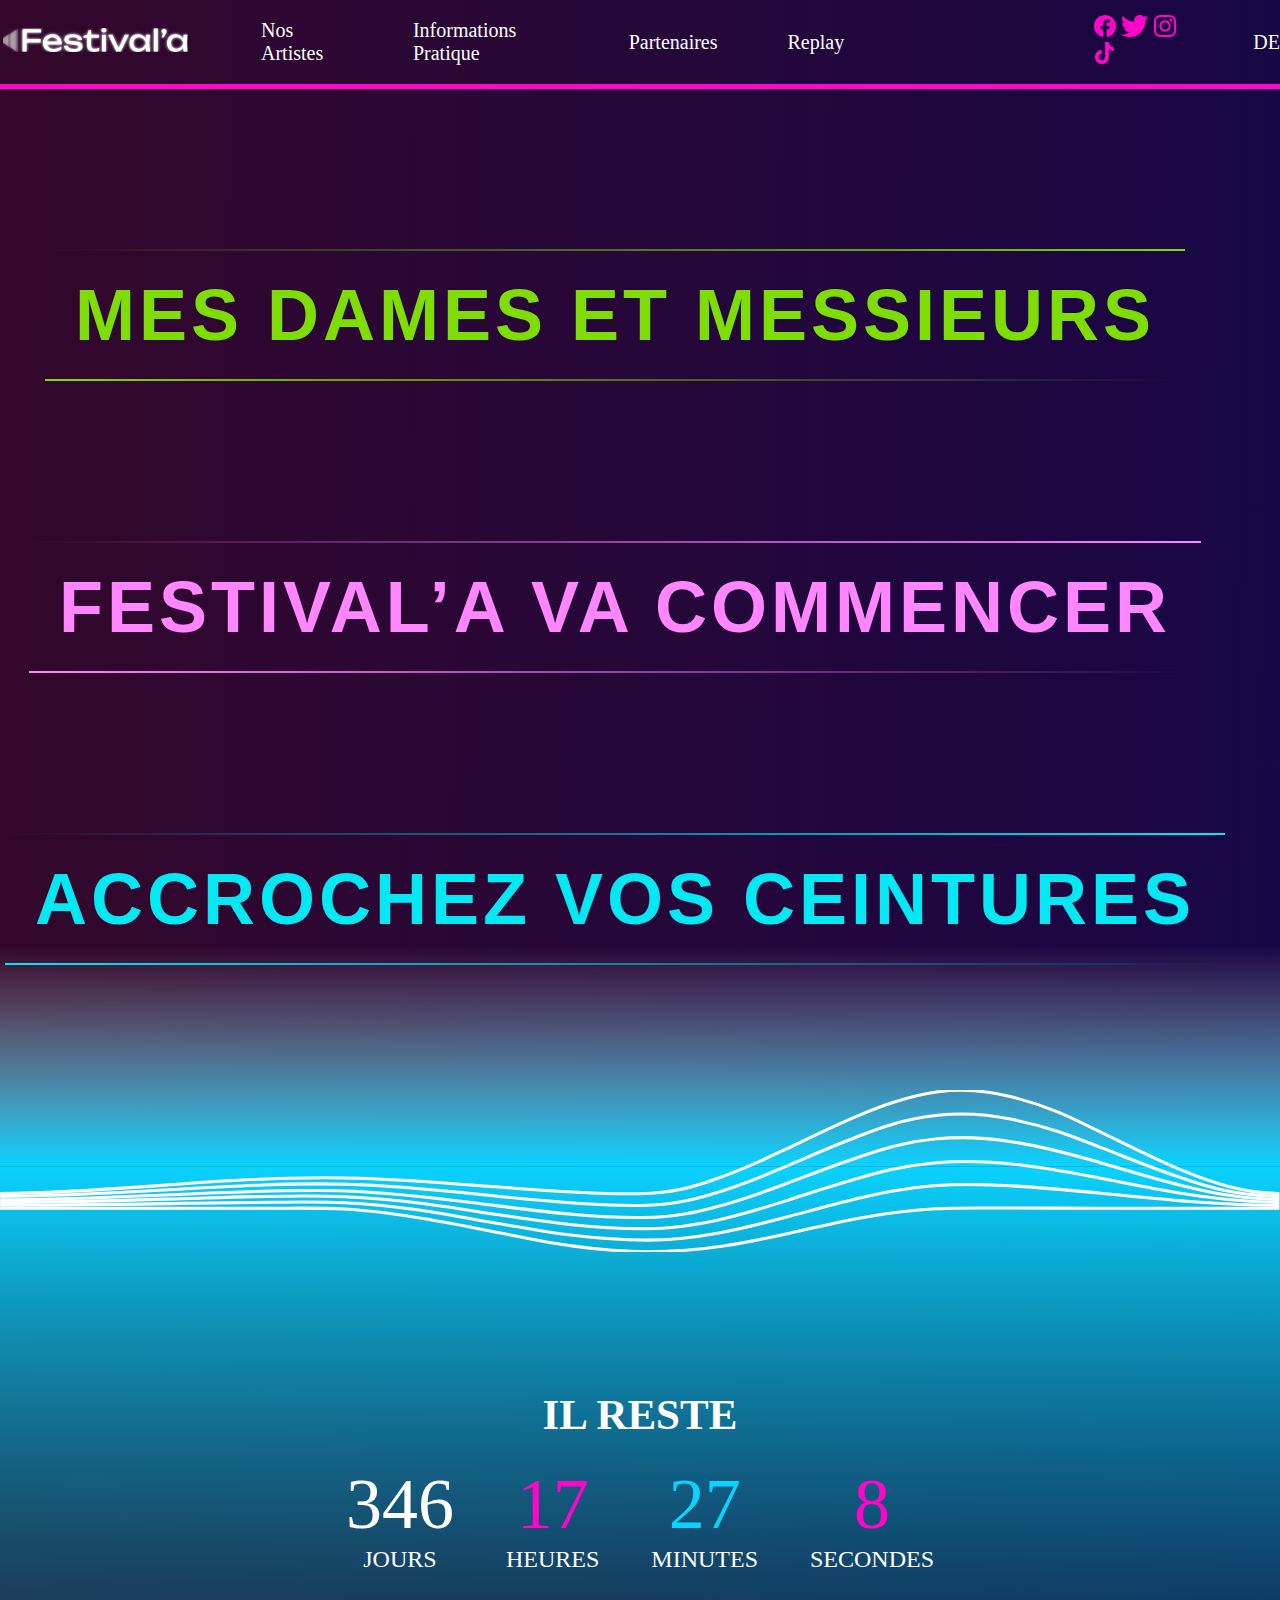
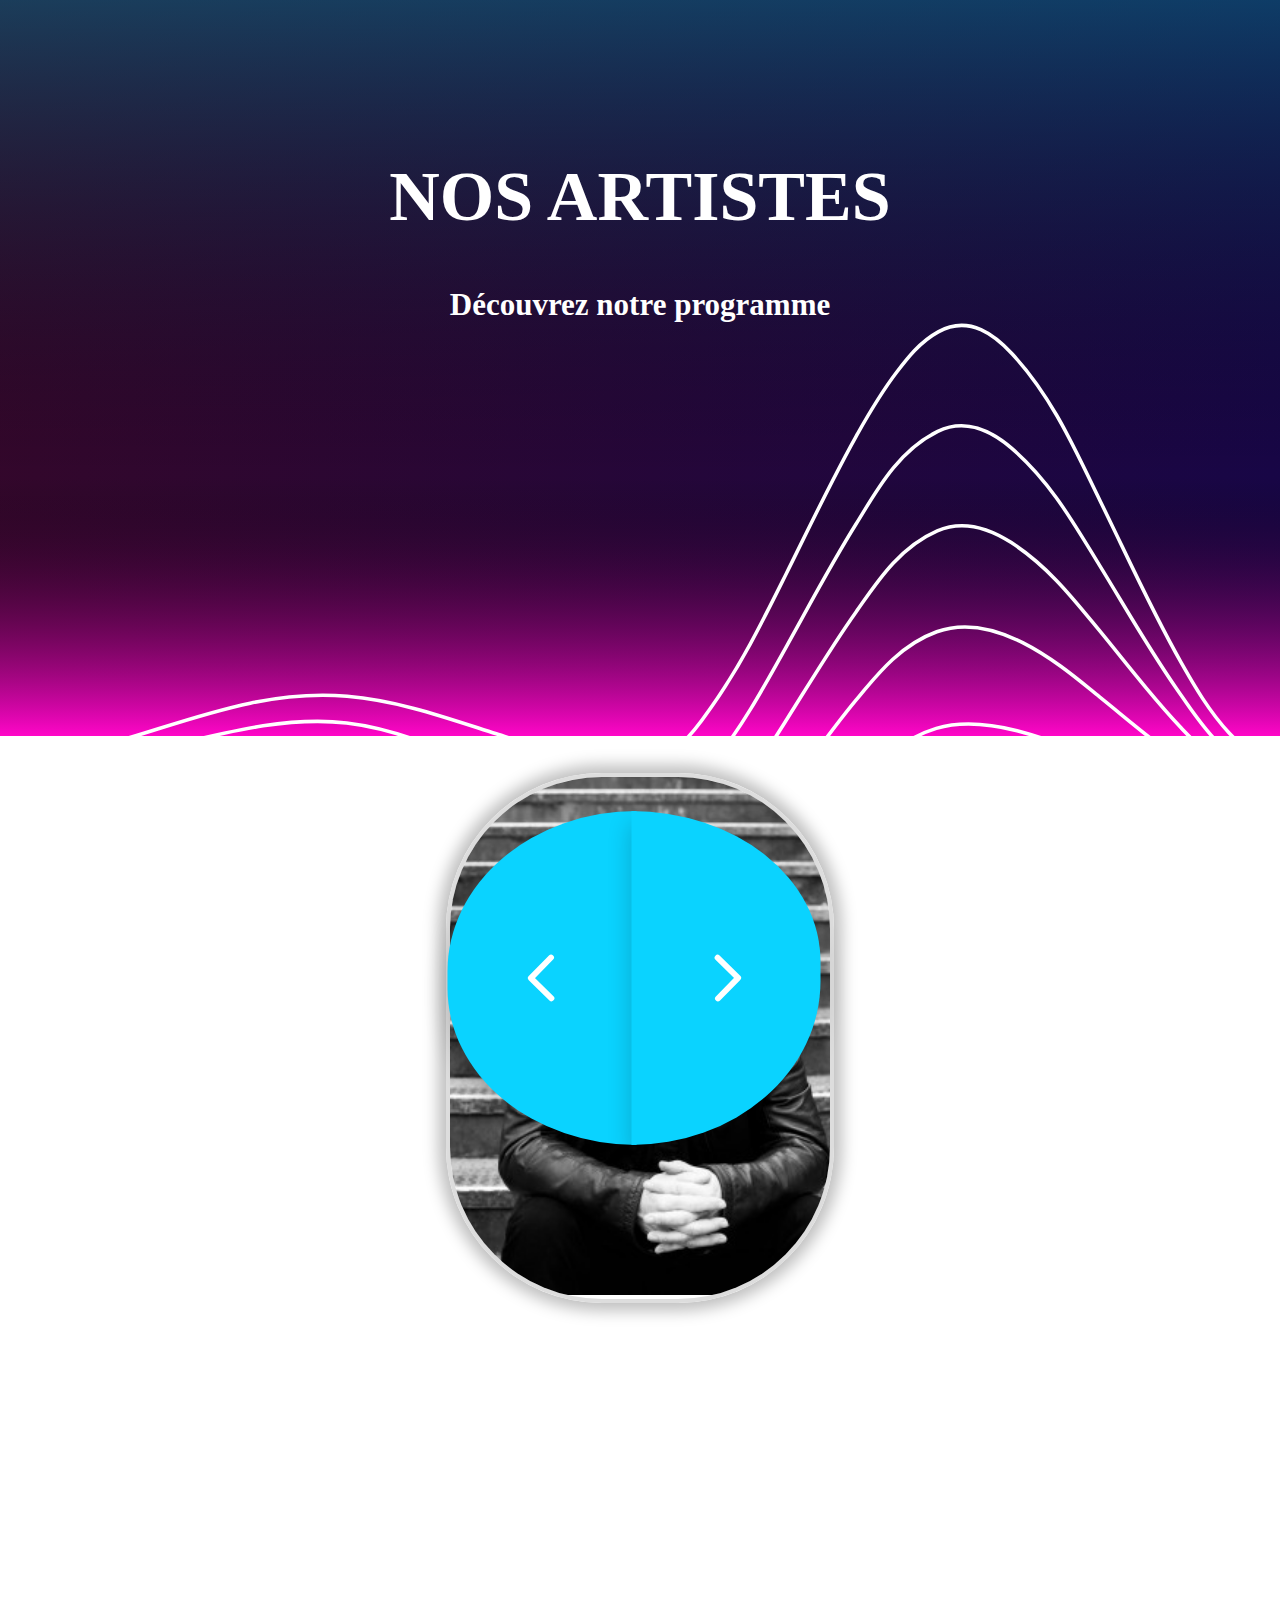
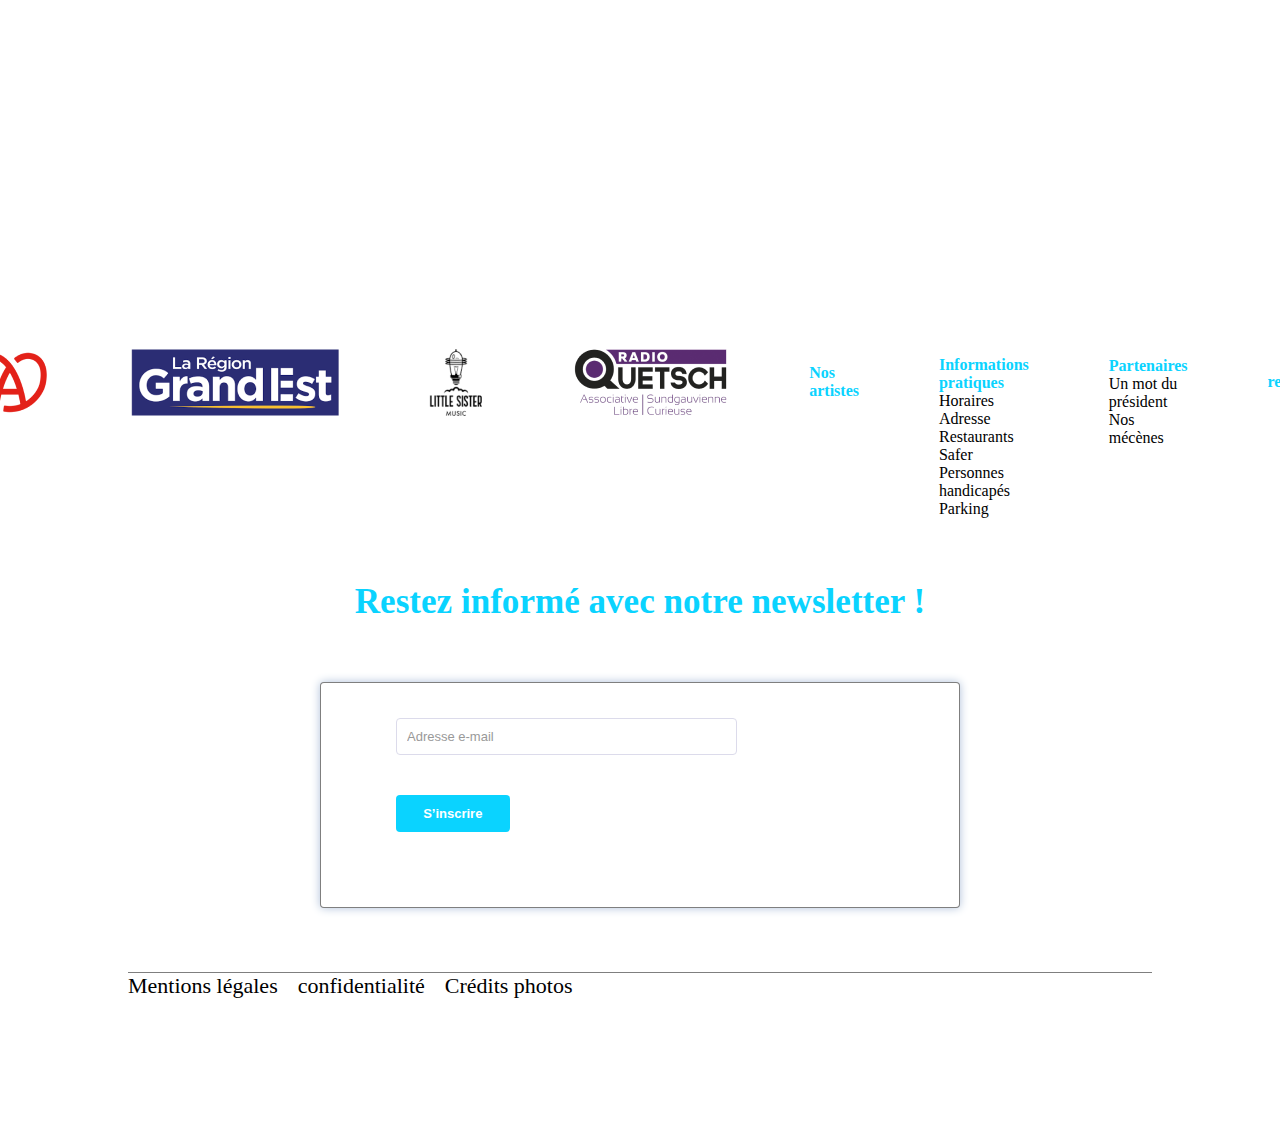
==== index.html @ 55713af9 "Initial commit" ====
<!DOCTYPE html>
<html lang="en">

<head>
    <meta charset="UTF-8">
    <meta http-equiv="X-UA-Compatible" content="IE=edge">
    <meta name="viewport" content="width=device-width, initial-scale=1.0">
    <link rel="stylesheet" href="style.css">
    <script src="compte-a-rebour.js" type="text/javascript"></script>
    <script src="diaporama.js" type="text/javascript"></script>

    <title>Accueil</title>
</head>

<!-- page accueil festival -->

<body>

    <header>

        <nav>
            <!-- menu -->

            <ul>
                <!-- catégories -->
                <li><a href="index.html"><img src="Header/Logosocialmedia/Logo.svg" alt=""></a></li>
                <a href="nos-artistes.html"><li>Nos Artistes</li></a>
                 <a href="informations-pratiques.html"><li>Informations Pratique</li></a>
                <li>Partenaires</li>
                <li>Replay</li>


                <!-- logo -->

                <div class="reseaux-menu">
                    <!-- réseaux sociaux -->
                    <img src="Header/Logosocialmedia/Facebook.png" alt="logo">
                    <img src="Header/Logosocialmedia/Twitter.png" alt="logo">
                    <img src="Header/Logosocialmedia/Insta.png" alt="logo">
                    <img src="Header/Logosocialmedia/TikTok.png" alt="logo">
                </div>
                <p>DE</p>
            </ul>
        </nav>


        <!-- titres -->

        <section class="titres">
            <h1>
                <span></span>
                <span></span>
                <span></span>
                <span></span>
                mes dames et messieurs
            </h1>
            <h1>
                <span></span>
                <span></span>
                <span></span>
                <span></span>
                FESTIVAL’A VA COMMENCER
            </h1>
            <h1>
                <span></span>
                <span></span>
                <span></span>
                <span></span>
                ACCROCHEZ VOS CEINTURES
            </h1>
<!-- 
            <div>
                <h1 class="MESDAMES-ET-MESSIEURS">MESDAMES ET MESSIEURS</h1>

                <h1 class="FESTIVALA-VA-COMMENCER">FESTIVAL'A VA COMMENCER</h1>

                <h1 class="ACCROCHEZ-VOS-CEINTURES">ACCROCHEZ VOS CEINTURES</h1>
            </div> -->

        </section>


        <!-- section fond ondes vecteurs  -->



    </header>

    <section class="ondes-vecteurs">




    </section>


    <!-- section compte a rebours -->

    <section class="compte-a-rebour">
        <div>
            <h2>IL RESTE </h2>
            <ul>
                <li><span id="days"></span>JOURS</li>
                <li><span id="hours"></span>HEURES</li>
                <li><span id="minutes"></span>MINUTES</li>
                <li><span id="seconds"></span>SECONDES</li>
            </ul>
        </div>

    </section>


    <!-- section  nos artistes -->


    <section class="nos-artistes">

        <div class="titres-nos-artistes">
            <h2>NOS ARTISTES</h2>
            <h3>Découvrez notre programme</h3>
        </div>



        <!-- <div class="wraper">
    <div class="container">
      <div class="slider"></div>
    </div>
    <div class="dot"></div>
    <button class="navigator navigator1" id="0">
      <i class="fa fa-angle-left"></i>
    </button>
    <button class="navigator navigator2" id="1">
      <i class="fa fa-angle-right"></i>
    </button>
  </div>
 -->




        <div class="carousel-container">
            <div class="carousel-box">
                <div class="carousel">
                    <img src="Page-artiste/Dom-Ferrer/dom-ferrer.jpg" title="Mojo-Sapiens" alt="Foto-1" />

                </div>
            </div>

            <div class="carousel-box">
                <div class="carousel">
                    <img src="Page-artiste/Mojo-Sapiens/mojo-sapiens.jpg" alt="foto-2" />

                </div>
            </div>

            <div class="carousel-box">
                <div class="carousel">
                    <img src="Page-artiste/Thomas-schoeffler/thomas-schoeffler.png" alt="Foto-3" />


                    <button class="btn btn--left" onclick="plusSlides(-1)">
                        <svg xmlns="http://www.w3.org/2000/svg" class="btn-icon" fill="none" viewBox="0 0 24 24"
                            stroke="currentColor">
                            <path stroke-linecap="round" stroke-linejoin="round" stroke-width="2" d="M15 19l-7-7 7-7" />
                        </svg>
                    </button>


                    <button class="btn btn--right" onclick="plusSlides(1)">
                        <svg xmlns="http://www.w3.org/2000/svg" class="btn-icon" fill="none" viewBox="0 0 24 24"
                            stroke="currentColor">
                            <path stroke-linecap="round" stroke-linejoin="round" stroke-width="2" d="M9 5l7 7-7 7" />
                        </svg>
                    </button>


                </div>
            </div>


            <!-- boutons caroussel -->

            <button class="btn btn--left" onclick="plusSlides(-1)">
                <svg xmlns="http://www.w3.org/2000/svg" class="btn-icon" fill="none" viewBox="0 0 24 24"
                    stroke="currentColor">
                    <path stroke-linecap="round" stroke-linejoin="round" stroke-width="2" d="M15 19l-7-7 7-7" />
                </svg>
            </button>

            <button class="btn btn--right" onclick="plusSlides(1)">
                <svg xmlns="http://www.w3.org/2000/svg" class="btn-icon" fill="none" viewBox="0 0 24 24"
                    stroke="currentColor">
                    <path stroke-linecap="round" stroke-linejoin="round" stroke-width="2" d="M9 5l7 7-7 7" />
                </svg>
            </button>


            <!-- <div class="dots">
      <span class="dot dot--fill" onclick="currentSlide(1)"></span>
      <span class="dot dot--fill" onclick="currentSlide(2)"></span>
      <span class="dot dot--fill" onclick="currentSlide(3)"></span>
    </div> -->

        </div>


    </section>

    <section class="entree-gratuit">

        <h2>Entrée gratuite</h2>

    </section>


    <section class="footer">

        <div class="logo-partenaires"> 

            <img src="Logo-partenaires/Logospartenaires/Alsace-logo.png" alt="">
            <img src="Logo-partenaires/Logospartenaires/Logo-grand-est.png" alt="">
            <img src="Logo-partenaires/Logospartenaires/little-sister.png" alt="">
            <img src="Logo-partenaires/Logospartenaires/Logo-Quetsch.png" alt="">

            <!-- </div> -->

            <!-- <div class="Informations-footer">   -->
            <h4>Nos artistes</h4>

            <div class="infos">
                <h4>Informations pratiques</h4>
                <p>Horaires<br>
                    Adresse <br>
                    Restaurants<br>
                    Safer<br>
                    Personnes handicapés <br>
                    Parking</p>

            </div>

            <div class="partenaires">
                <h4>Partenaires</h4>
                <p>Un mot du président <br>
                    Nos mécènes</p>
            </div>

            <div class="replay">
                <h4>replay</h4>
            </div>



        </div>

            <div>
              

                <div class="wrapper">
                    <h3>Restez informé avec notre newsletter !</h3>
                    <div class="box">
                        <form
                            action="https://yahoo.us20.list-manage.com/subscribe/post?u=a150d3a45c82b1d27115de341&amp;id=56b2deada5"
                            method="get" id="mc-embedded-subscribe-form" name="mc-embedded-subscribe-form"
                            class="validate">
                            <input type="email" value="" name="EMAIL" class="email" id="mce-EMAIL"
                                placeholder="Adresse e-mail" required>
                            <div style="position: absolute; left: -5000px;" aria-hidden="true">
                                <input type="text" name="b_e44c1f194bec93e238615469e_f6f826e769" tabindex="-1" value="">
                            </div>
                            <input type="submit" value="S’inscrire" name="subscribe" id="mc-embedded-subscribe"
                                class="mc-button">
                            <div id="subscribe-result">
                            </div>
                        </form>
                    </div>
                </div>
            </div>

            <div class="barre-footer"></div>

            <div class="mentions-legales">
                <p>Mentions légales</p>
                <p>confidentialité</p>
                <p>Crédits photos</p>
            </div>
    </section>







    <!-- code js diaporama -->




    <script>
        var slidePosition = 1;
        SlideShow(slidePosition);

        // forward/Back controls
        function plusSlides(n) {
            SlideShow((slidePosition += n));
        }

        //  images controls
        function currentSlide(n) {
            SlideShow((slidePosition = n));
        }

        function SlideShow(n) {
            var i;
            var slides = document.getElementsByClassName("carousel-box");
            var circles = document.getElementsByClassName("dot");
            if (n > slides.length) {
                slidePosition = 1;
            }
            if (n < 1) {
                slidePosition = slides.length;
            }
            for (i = 0; i < slides.length; i++) {
                slides[i].style.display = "none";
            }
            for (i = 0; i < circles.length; i++) {
                circles[i].className = circles[i].className.replace(" dot--fill", "");
            }
            slides[slidePosition - 1].style.display = "block";
            circles[slidePosition - 1].className += " dot--fill";
        }

    </script>


</body>

</html>
---- style.css ----
* {
    margin: 0;
    padding: 0;
    box-sizing: border-box;
    
  }
  
  
  html {
    scroll-behavior: smooth;
    background-image: url(Fond/Fond.svg);
    background-repeat: no-repeat;
    background-size: 100%;
  }
  
  body {
    font-family: "Montserrat-Medium";
  
  }
  
  
  nav {
    width: 100%;
    font-size: 25px;
    margin-top: 15px;
    height: 100%;
    border-bottom: 5px solid #FF06C8;
  }
  
  /* flex-grow: 1; */
  
  
  nav ul {
    display: flex;
    gap: 70px;
    list-style: none;
    color: white;
    justify-content: center;
    align-items: center;
    font-size: 20px;
    margin-bottom: 15px;
  }
  
  .reseaux-menu {
    margin-left: 180px;
  }
  
  .titres{
    margin-top: 120px;
    display: flex;
   flex-direction: column;
   gap: 80px;
   align-items: center;
  font-size: 72px;
   font-family: 'montserrat', sans-serif;

  }
  
ul a{
  color: white;
  text-decoration: none;
}

  h1{
    position: relative;
    display: inline-block;
    padding: 25px 30px;
    margin: 40px 0;
    color: #03e9f4;
    text-decoration: none;
    text-transform: uppercase;
    transition: 0.5s;
    letter-spacing: 4px;
    overflow: hidden;
    margin-right: 50px;
    font-size:72px ;
   
}
h1:hover{
    background: #03e9f4;
    color: #050801;
    
     -webkit-box-reflect:below 1px linear-gradient(transparent, #0005);
}
h1:nth-child(1){
    filter: hue-rotate(270deg);
}
h1:nth-child(2){
    filter: hue-rotate(110deg);
}
h1 span{
    position: absolute;
    display: block;
}
h1 span:nth-child(1){
    top: 0;
    left: 0;
    width: 100%;
    height: 2px;
    background: linear-gradient(90deg,transparent,#03e9f4);
    animation: animate1 1s linear infinite;
}
@keyframes animate1{
    0%{
        left: -100%;
    }
    50%,100%{
        left: 100%;
    }
}
h1 span:nth-child(2){
    top: -100%;
    right: 0;
    width: 2px;
    height: 100%;
    background: linear-gradient(180deg,transparent,#03e9f4);
    animation: animate2 1s linear infinite;
    animation-delay: 0.25s;
}
@keyframes animate2{
    0%{
        top: -100%;
    }
    50%,100%{
        top: 100%;
    }
}
h1 span:nth-child(3){
    bottom: 0;
    right: 0;
    width: 100%;
    height: 2px;
    background: linear-gradient(270deg,transparent,#03e9f4);
    animation: animate3 1s linear infinite;
    animation-delay: 0.50s;
}
@keyframes animate3{
    0%{
        right: -100%;
    }
    50%,100%{
        right: 100%;
    }
}


h1 span:nth-child(4){
    bottom: -100%;
    left: 0;
    width: 2px;
    height: 100%;
    background: linear-gradient(360deg,transparent,#03e9f4);
    animation: animate4 1s linear infinite;
    animation-delay: 0.75s;
}
@keyframes animate4{
    0%{
        bottom: -100%;
    }
    50%,100%{
        bottom: 100%;
    }
}

  
  /* .titres {
    margin-top: 180px;
  
  }
  
  .titres div {
    display: flex;
    flex-direction: column;
    gap: 175px;
  
  }
  
  
  
  div h1 {
    text-align: center;
    font-size: 57px;
  
  }
  
  
  .MESDAMES-ET-MESSIEURS {
  
    color: #64AF02;
    border: 4px solid #64AF02;
    filter: drop-shadow(0px 4px 4px rgba(0, 0, 0, 0.25));
    text-shadow: 0px 4px 4px rgba(0, 0, 0, 0.25);
  
  }
  
  .FESTIVALA-VA-COMMENCER {
    color: #FF06C8;
    border: 4px solid #FF06C8;
    filter: drop-shadow(0px 4px 4px rgba(0, 0, 0, 0.25));
    text-shadow: 0px 4px 4px rgba(0, 0, 0, 0.25);
  
  }
  
  .ACCROCHEZ-VOS-CEINTURES {
    color: #0AD3FF;
    border: 4px solid #0AD3FF;
    filter: drop-shadow(0px 4px 4px rgba(0, 0, 0, 0.25));
    text-shadow: 0px 4px 4px rgba(0, 0, 0, 0.25);
  
  }
  
  /* section fond  ondes vecteur */
  
  .ondes-vecteurs {
    margin-top: 85px;
    min-height: 300px;
    background-size: 100%;
    background-repeat: no-repeat;
    background-image: url("Images-page-d_accueil/ondes\ vecteurs.svg");

  } */
  
  .compte-a-rebour h2 {
    margin-bottom: 10px;
    font-size: 43px;
  
  }
  
  /* compte a rebour */
  
  
  
  .compte-a-rebour {
    color: white;
  }
  
  .compte-a-rebour h1 {
    font-size: 43px;
  }
  
  .compte-a-rebour div {
    text-align: center;
  }

  .compte-a-rebour h2 {
    font-size: 43px;
  
  }


  
  .compte-a-rebour li {
    display: inline-block;
    font-size: 1.5em;
    list-style-type: none;
    padding: 1em;
    text-transform: uppercase;
  
  }
  
  li span {
    display: block;
    font-size: 4.5rem;
  }
  
  #hours {
    color: #FF06C8;
  }
  
  
  #minutes {
    color: #0AD3FF;
  }
  
  #seconds {
    color: #FF06C8;
  }
  
  
  @media all and (max-width: 768px) {
    h1 {
      font-size: calc(1.5rem * var(--smaller));
    }
  
    li {
      font-size: calc(1.125rem * var(--smaller));
    }
  
    li span {
      font-size: calc(3.375rem * var(--smaller));
    }
  }
  
  
  /* section nos artistes */
  
  .nos-artistes {
   height: 120vh;
  }
  
  .titres-nos-artistes{
    display: flex;
    flex-direction: column;
    gap: 50px;
    text-align: center;
    color: white;
    align-items: center;
    margin-top: 160px;
   
  
    
  }
  
  .slider-photos-artiste{
    background-image: url(element-festival/Nouvelles-vagues-20230131T160157Z-001/Nouvelles-vagues/Page-d_accueil/Ondes-nos-artistes.svg);
    background-size: 100%;
    background-repeat: no-repeat;
    height: 800px;
    display: flex;
    justify-content: center;
    align-items: center;
    padding-top: 100px;
    gap: 50px;
  
  }
  
  .nos-artistes h2 {
    font-size: 70px;
  }
  
  .nos-artistes h3 {
    font-size: 31px;
  }
  
  
  
  .bouton-slider{
    height: 40%;
  }
  
  .photos-artiste{
  width:20%;
  height: 60%;
  object-fit: cover;
  }
  
  
   
  
  /* 
  .wraper {
    border-radius: 50px;
    max-width: calc(100vw - 4rem);
    display: flex;
    flex-direction: column;
    align-items: center;
    justify-content: center;
  
  }
  .wraper button {
    position: absolute;
    width: 3.5rem;
    height: 3.5rem;
    border-radius: 50%;
    border: none;
    outline: none;
    cursor: pointer;
    background-color: #f0f0f0;
    color: #000;
    box-shadow: 0 0 7px 7px #81818146;
  }
  .wraper button:hover {
    filter: brightness(1.2);
    
  }
  .wraper button:active {
    filter: brightness(0.8);
  }
  .wraper button.navigator1 {
    left: 8%;
    translate: -50%;
    border-radius: 100% 0% 0% 100% / 48% 0% 0% 47%;
    height: 200px;
    width: 100px;
    background-color: #0AD3FF;
  }
  .wraper button.navigator2 {
    right: 5%;
    translate: 50%;
    border-radius: 0% 100% 100% 0% / 54% 45% 49% 46%;
    height: 200px;
    width: 100px;
    background-color: #0AD3FF;
  }
  .wraper button i {
    font-size: 2.3rem;
  }
  .container {
    position: relative;
    width: 580px;
    max-width: 100%;
    height: 430px;
    border: 4px solid #ddd;
    border-radius: 5px;
    overflow: hidden;
    box-shadow: 0 0 15px 8px rgba(0, 0, 0, 0.25);
    border-radius: 50px;
  }
  .container .slider {
    display: flex;
    position: relative;
    width: fit-content;
    height: 100%;
    background-color: #ddd;
    
  }
  .container .slider img {
    width: 580px;
    height: 100%;
    object-fit: cover;
  
  }
  .wraper .dot {
    display: flex;
    position: relative;
    margin-top: 1rem;
  
  }
  .wraper .dot span {
    width: 14px;
    height: 14px;
    border: 2px solid crimson;
    border-radius: 50%;
    margin: 0 5px;
    cursor: pointer;
    transition: border 0.3s ease-in-out;
  
  }
  .wraper .dot span.clicked {
    border-width: 7px;
  
  }  */
  
  
  
  
  
  /* @import url("https://fonts.googleapis.com/css2?family=Inter:wght@400;500;700&display=swap");
   */
  
  .carousel-container {
      display: flex;
      align-items: center;
      justify-content: center;
      background-image: url(Nouvelles-vagues/Page-d_accueil/Ondes-nos-artistes.svg);
  
   
   
      background-size: 100%;
      background-repeat: no-repeat;
     
    
  }
  
  /* Make the images invisible by default */
  .carousel-box {
    display: none;
  }
  
  .carousel {
    position: relative;
    width: 100%;
    height: 100%;
    border: 4px solid #ddd;
    overflow: hidden;
    box-shadow: 0 0 15px 8px rgba(0, 0, 0, 0.25);
    border-radius: 156px;
    margin-top: 450px  ;
   
  }
  
  .carousel img {
  
      position: relative;
      width: 380px;
      height: 518px;
      object-fit: cover;
  
     
  }
  
  .testimonial-text {
    font-size: 18px;
    font-weight: 500;
    line-height: 1.5;
    margin-bottom: 32px;
    color: #e6fcf5;
  }
  
  .testimonial-author {
    font-size: 14px;
    margin-bottom: 4px;
    color: #c3fae8;
  }
  
  .testimonial-job {
    font-size: 12px;
    color: #c3fae8;
  }
  
  /* CONTROLS */
  .btn {
    background-color: #fff;
    border: none;
    width: 40px;
    height: 40px;
    border-radius: 50%;
    position: absolute;
    box-shadow: 0 12px 24px rgba(0, 0, 0, 0.2);
    cursor: pointer;
    /* CENTER ICON */
    display: flex;
    align-items: center;
    justify-content: center;
  }
  
  .btn--left {
    left: 8%;
      translate: -50%;
      border-radius: 100% 0% 0% 100% / 48% 0% 0% 47%;
      width: 189px;
      height: 334px;
      background-color: #0AD3FF;
      margin-top: 330px;
      margin-left: 440px;
  }
  
  .btn--right {
    right: 5%;
    translate: 50%;
    border-radius: 0% 100% 100% 0% / 54% 45% 49% 46%;
    width: 189px;
    height: 334px;
    background-color: #0AD3FF;
    margin-top: 330px;
    margin-right: 490px;

  }
  
  .btn-icon {
    width: 70px;
    color: #FFFFFF;
  transform: rotate(-0.57deg);
  }
  
  .btn:hover,
  .btn:active {
    background-color: #e6fcf5;
  }
  
  .dots {
    position: absolute;
    left: 50%;
    bottom: 0;
    transform: translate(-50%, 32px);
    /* Space between dots */
    display: flex;
    gap: 12px;
  }
  
  .dot {
    height: 12px;
    width: 12px;
    background-color: #fff;
    border: 2px solid #087f5b;
    border-radius: 50%;
    cursor: pointer;
  }
  
  .dot--fill {
    background-color: #087f5b;
  }
  
  @media screen and (max-width: 860px) {
    .carousel-container {
      width: 420px;
      height: 535px;
    }
    .carousel {
      width: 420px;
      height: 535px;
      padding: 32px 48px 32px 48px;
      flex-direction: column;
    }
  }
  
  
.entree-gratuit {
    margin-top: 300px;
height: 300px;
display: flex;
justify-content: center;
align-items: center;
color: #000000;
  }

.entree-gratuit h2{
font-size: 70px;
color: white;
}

.footer{
height: 100vh;   
background-color: #fff;
}

.logo-partenaires{
 margin-top: 1vh;
display: flex;
 flex-direction: row; 
justify-content: center;
align-items: center;
padding: 0px;
gap: 80px;
}

.logo-partenaires h4{
color: #0AD3FF;
;
}

/* .Informations-footer{
    margin-top: 30vh;
display: flex;
flex-direction: row;
align-items: center;
padding: 0px;
gap: px;
} */

.infos{
display: flex;
flex-direction: column;
margin-top: 110px;
}




.partenaires{
display: flex;
flex-direction: column;
margin-top: 40px;       
}

/* .replay{

} */

/* .logo-partenaires h4{
margin-top: 20px;
} */


/* formulaire */

.wrapper {
    width: 50%;
    text-align: center;
    /* max-width: 600px; */
    margin: 5% auto;
    font-size: 30px;
}

.wrapper h3{
    color: #0AD3FF;
    margin-bottom: 60px;
}

.box {
    box-shadow: 0px 0px 10px #afc0d9;
    background-color: #fff;
  border: 1.15434px solid rgba(0, 0, 0, 0.5);
    padding: 35px;
    border-radius: .25rem;
    text-align: center;
  
}

form{
    display: flex;
    flex-direction: column;
}


/* h1 {
    color: rgb(53, 114, 210);
    font-size: 17px;
    font-weight: bold;
    letter-spacing: 6px;
    text-transform: uppercase;
    text-align: center;
    margin-bottom: 20px;
} */



input {
    border: 1px solid rgb(220, 219, 235);
    border-radius: 4px;
    font-size: 13px;
    padding: 10px;
    color: #000;
    transition: all .15s ease-in;
}

input[type=email] {
    width: 60%;
    margin-left: 40px;
}

input[type=submit] {
    margin: 40px;
    background-color:#0AD3FF;
    color: #fff;
    font-weight: bold;
    border: 1px solid transparent;
    width: 20%;
}

input[type=submit]::focus {
    border: 1px solid #fff;
}

input:focus {
    border-color: rgb(53, 114, 210);
    box-shadow: 0px 0px 8px 2px rgba(53, 114, 210, .5);
    outline: none;
}

input::placeholder {
    color: #999;
}

#subscribe-result p {
    margin-top: 35px;
}


/* mentions legales */

.barre-footer{
    height: 1px;
    width: 80%;
  margin: 0% 10% ;
    background: rgba(0, 0, 0, 0.5);
}
.mentions-legales{
   display: flex;
   gap: 20px;
   margin-left: 10%;  
}

.mentions-legales p{
    font-size: 22px;
}
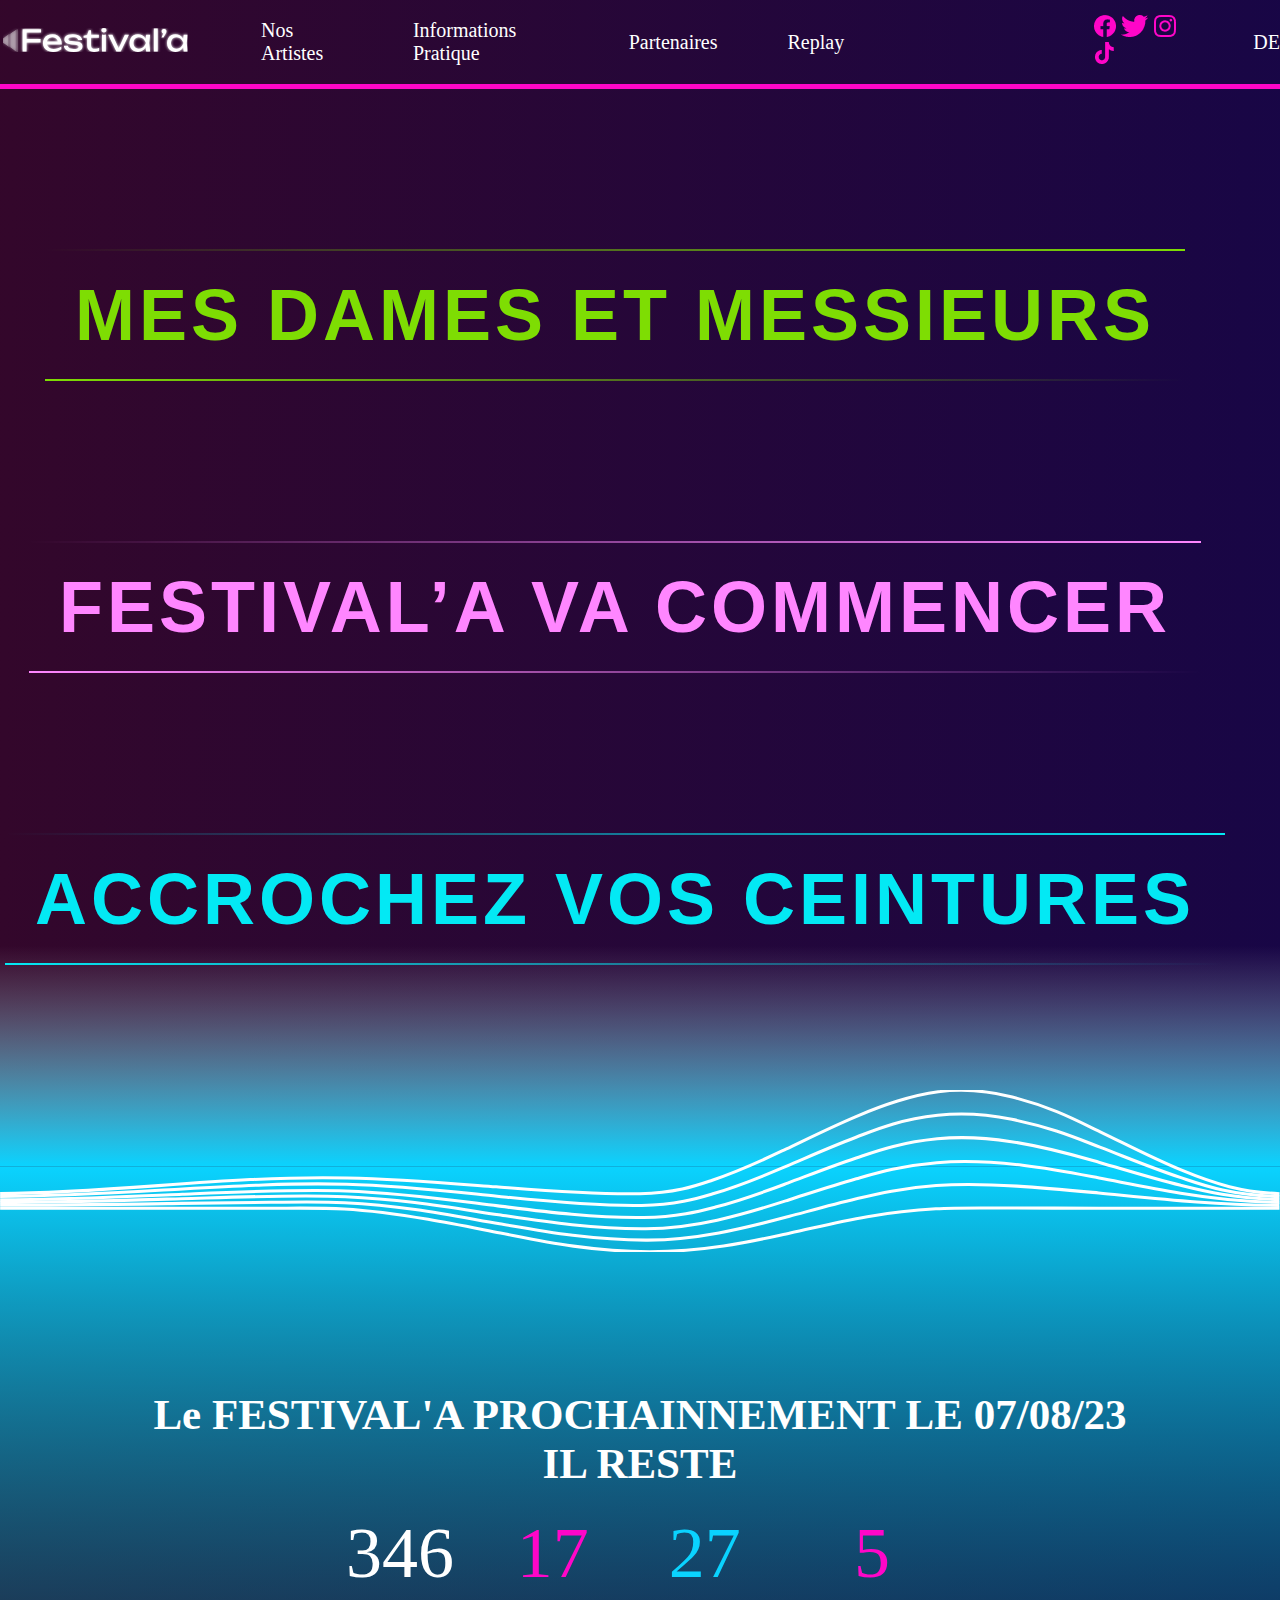
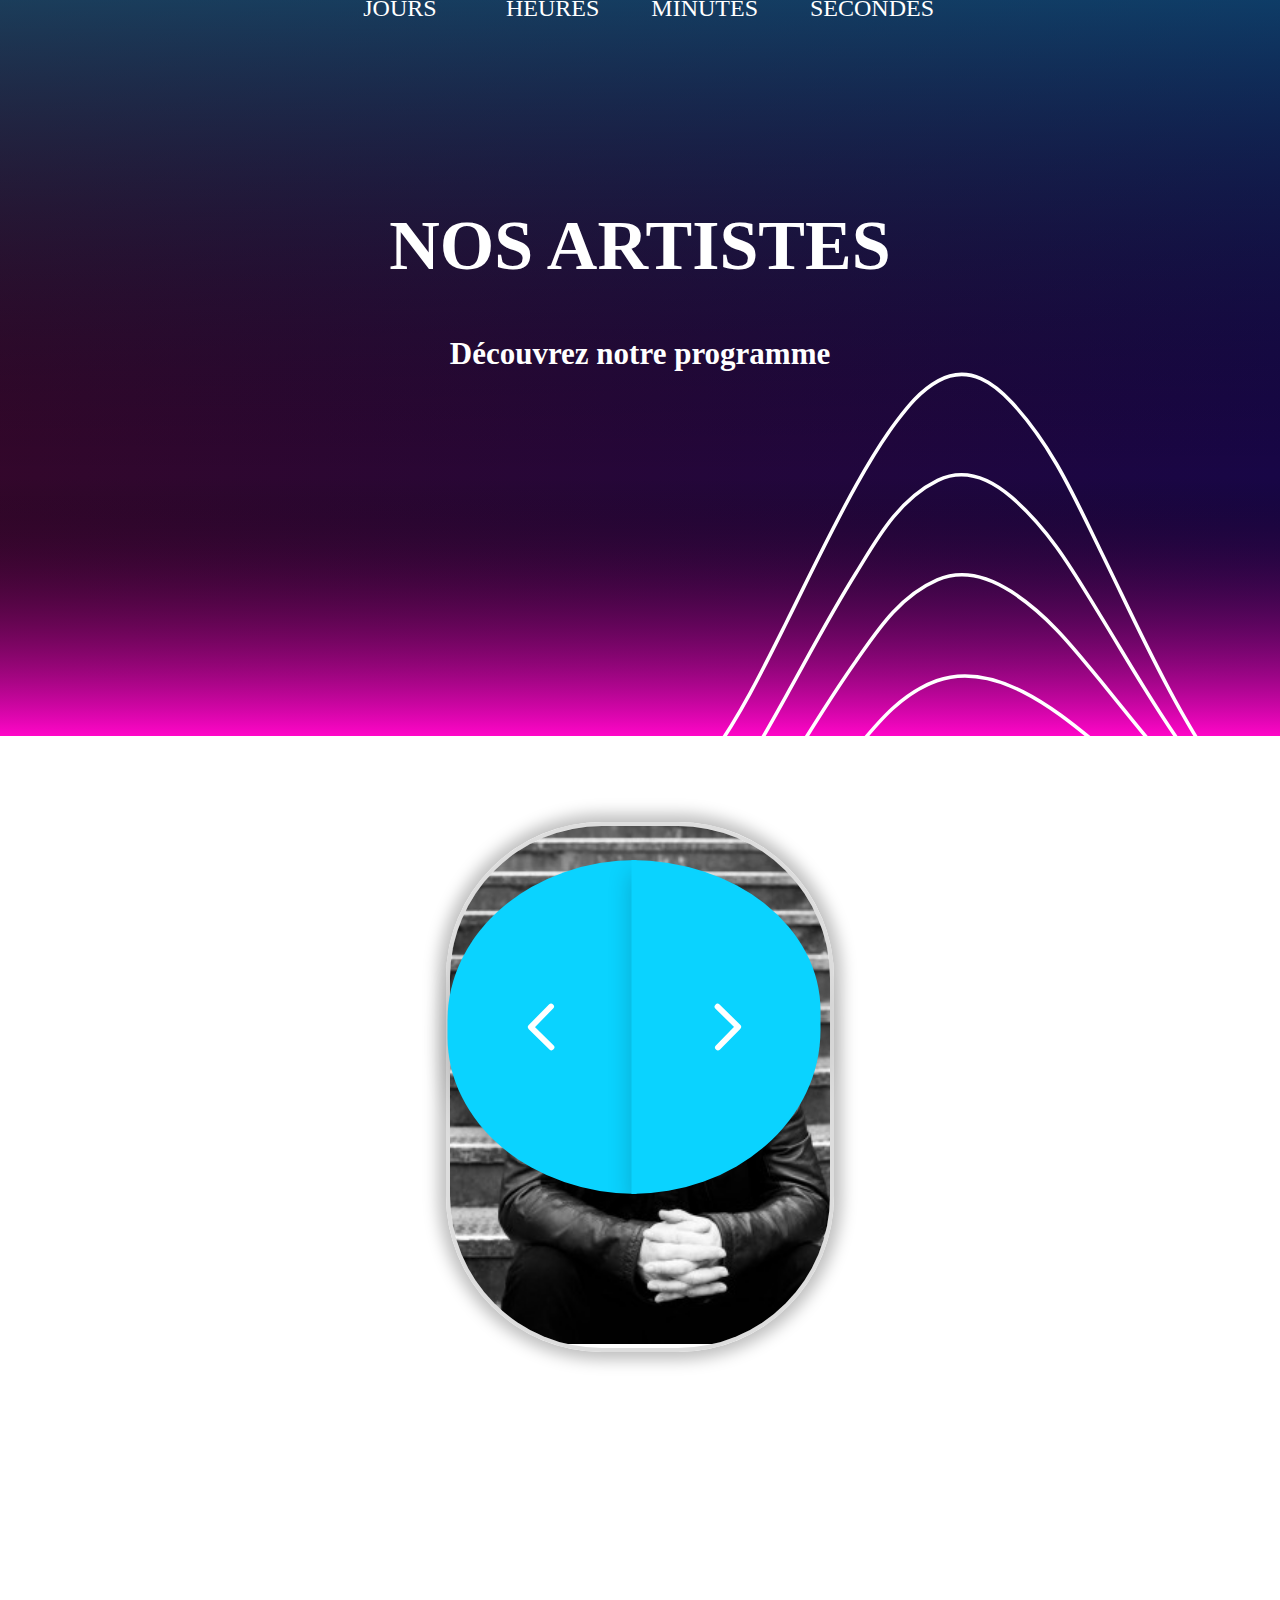
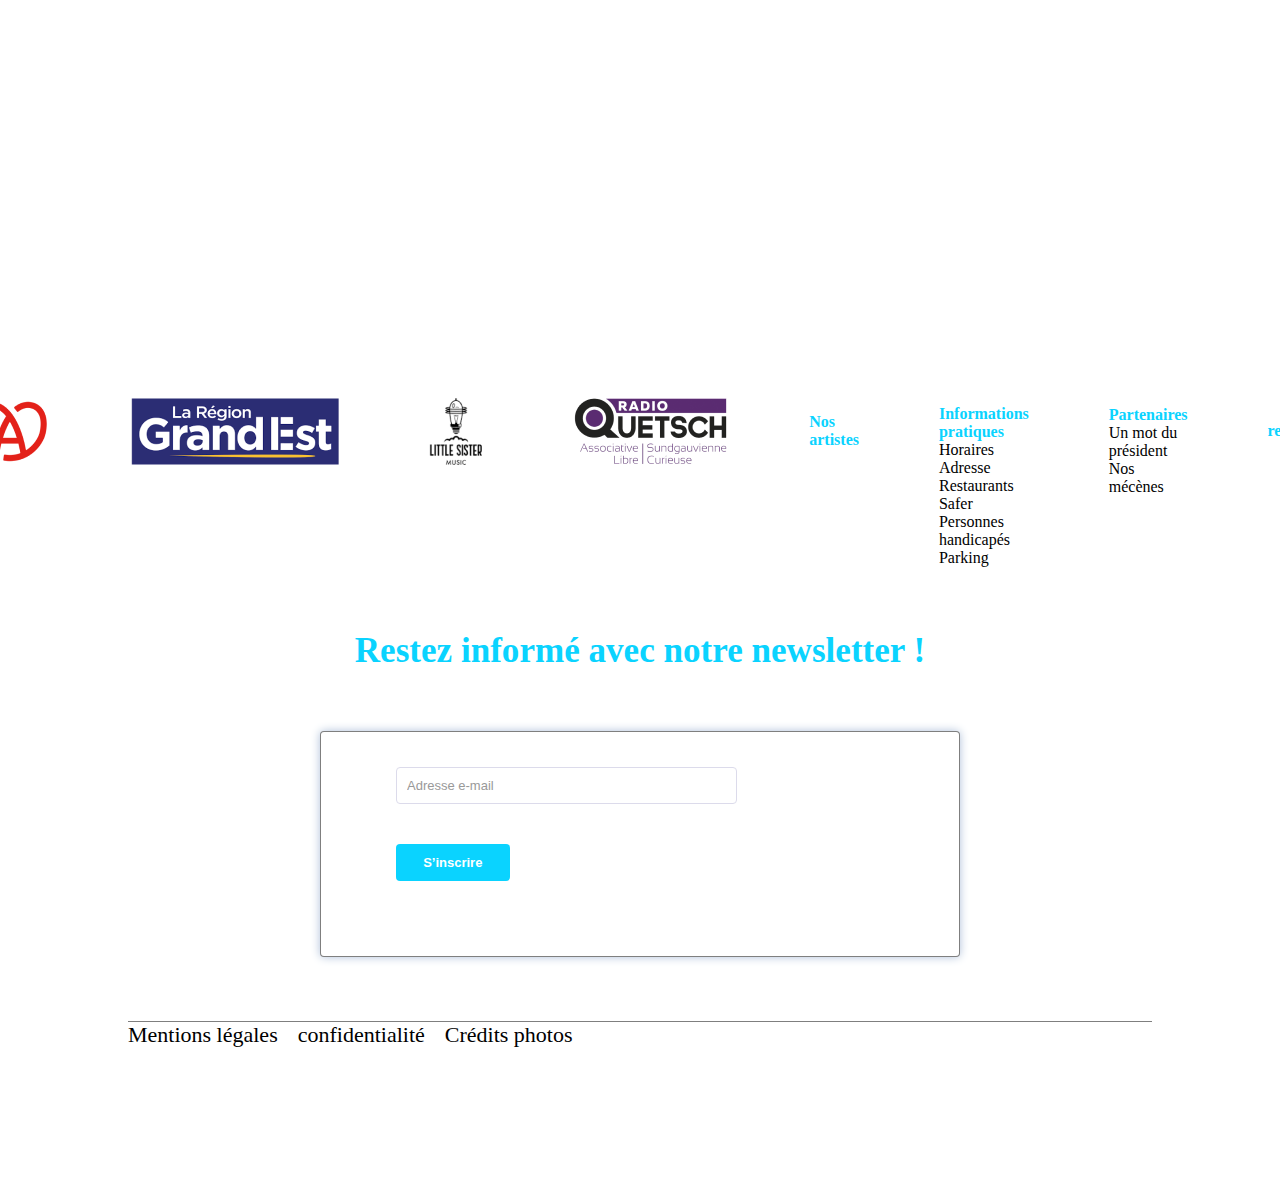
==== commit fd316c46: "Update index.html" ====
--- a/index.html
+++ b/index.html
@@ -98,7 +98,7 @@
 
     <section class="compte-a-rebour">
         <div>
-            <h2>IL RESTE </h2>
+            <h2>Le FESTIVAL'A PROCHAINNEMENT LE 07/08/23 <br>IL RESTE </h2>
             <ul>
                 <li><span id="days"></span>JOURS</li>
                 <li><span id="hours"></span>HEURES</li>
